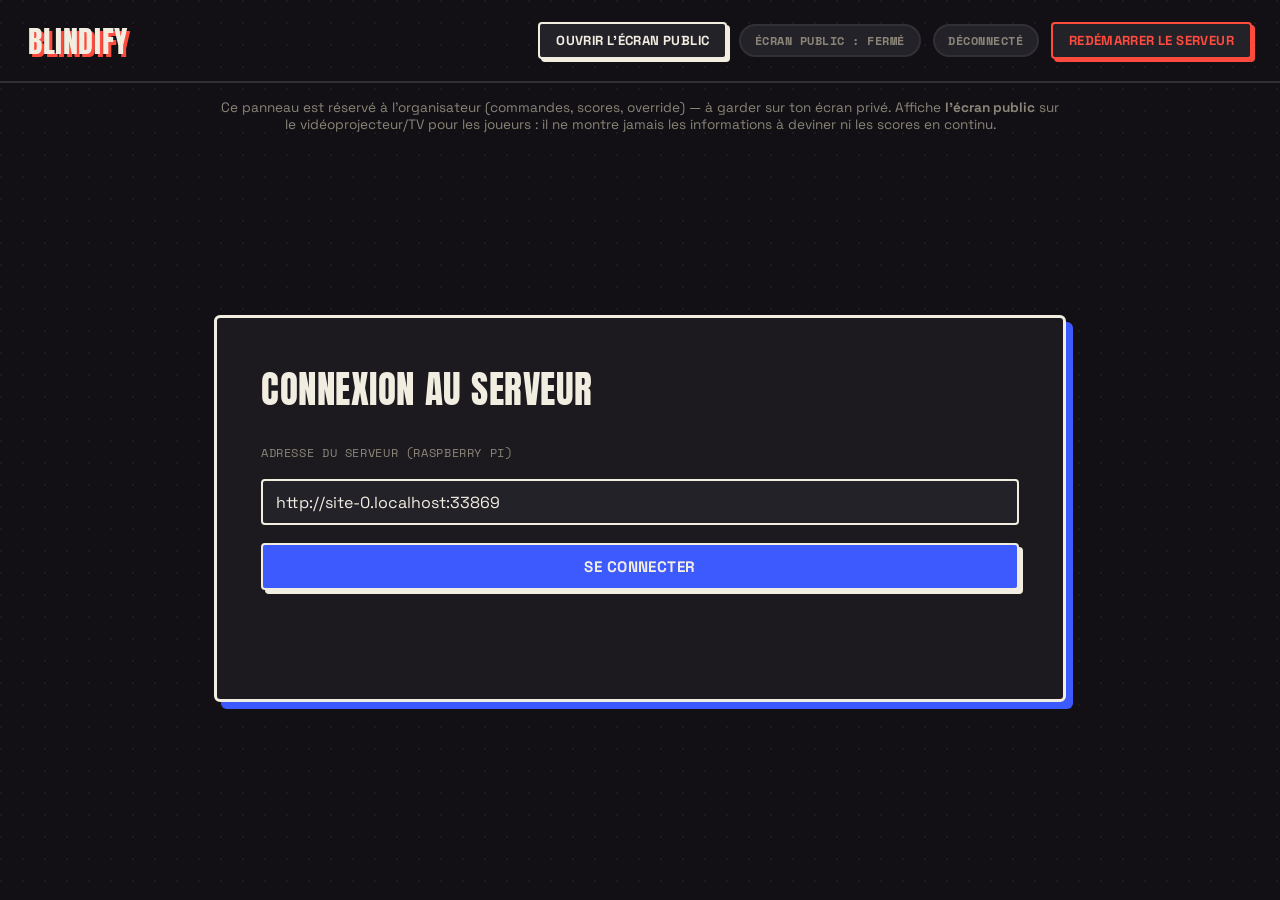
==== host/index.html @ 621a2f19 "refonte: modularise host/, remonte la config de partie vers le backend, fusionne round/bonus en answ" ====
<!doctype html>
<html lang="fr">
<head>
  <meta charset="utf-8" />
  <meta name="viewport" content="width=device-width, initial-scale=1" />
  <title>Blindify — Panneau de contrôle</title>
  <link rel="preconnect" href="https://fonts.googleapis.com" />
  <link rel="preconnect" href="https://fonts.gstatic.com" crossorigin />
  <!-- Anton (titres affiche) + Space Grotesk (texte) + Space Mono (chiffres/timer) — dégrade
       proprement sur les polices système (voir --font-* dans style.css) si le PC n'a pas
       internet au moment du chargement (partie strictement locale, voir CLAUDE.md). -->
  <link
    href="https://fonts.googleapis.com/css2?family=Anton&family=Space+Grotesk:wght@400;500;700&family=Space+Mono:wght@400;700&display=swap"
    rel="stylesheet"
  />
  <link rel="stylesheet" href="style.css" />
</head>
<body>
  <header>
    <h1>Blindify</h1>
    <div class="header-actions">
      <button id="btn-open-display" class="btn-secondary">Ouvrir l'écran public</button>
      <span id="display-indicator" class="pill pill--off">écran public : fermé</span>
      <span id="connection-indicator" class="pill pill--off">déconnecté</span>
      <!-- Retour utilisateur : pouvoir relancer le backend (POST /api/admin/restart) sans accès
           physique/SSH au Raspberry Pi. Volontairement discret (btn-danger) et confirmé par mot de
           passe — voir #restart-overlay ci-dessous. -->
      <button id="btn-open-restart" class="btn-danger">Redémarrer le serveur</button>
    </div>
  </header>
  <p class="control-note">
    Ce panneau est réservé à l'organisateur (commandes, scores, override) — à garder sur ton écran privé.
    Affiche <strong>l'écran public</strong> sur le vidéoprojecteur/TV pour les joueurs : il ne montre jamais
    les informations à deviner ni les scores en continu.
  </p>

  <main>
    <!-- Contrôles partagés (audio + pause/tableau général) — hors des écrans pour rester
         disponibles quel que soit l'écran affiché (découverte, reveal, bonus...). -->
    <div id="game-controls" class="hidden">
      <audio id="player-audio" controls></audio>
      <button id="btn-manual-play" class="hidden">Lecture bloquée par le navigateur — cliquer pour lancer</button>
      <div class="actions">
        <button id="btn-pause">Pause</button>
        <button id="btn-resume" class="hidden">Reprendre</button>
        <button id="btn-leaderboard">Tableau général</button>
      </div>
    </div>

    <!-- Écran 1 : connexion au serveur -->
    <section id="screen-connect" class="screen">
      <h2>Connexion au serveur</h2>
      <label for="server-url">Adresse du serveur (Raspberry Pi)</label>
      <input id="server-url" type="text" placeholder="http://192.168.1.42:5000" />
      <button id="btn-connect">Se connecter</button>
      <p id="connect-error" class="error"></p>
    </section>

    <!-- Écran 2 : création de partie — volontairement minimal (retour utilisateur du 2026-08-24) :
         le lobby existe (code, QR) avant toute configuration de blindtest, pour que les joueurs
         puissent rejoindre pendant que le host configure, et pour pouvoir reconfigurer sans tout
         recréer si une config se révèle ratée (voir #blindtest-config dans l'écran lobby ci-dessous
         et app.js:btn-configurer-partie). -->
    <section id="screen-setup" class="screen hidden">
      <h2>Nouvelle partie</h2>
      <label><input id="setup-mode-equipe" type="checkbox" /> Mode équipes</label>

      <div id="setup-equipes-wrapper" class="hidden">
        <label for="setup-noms-equipes">Noms des équipes (séparés par des virgules, au moins 2)</label>
        <input id="setup-noms-equipes" type="text" placeholder="Rouge, Bleu" />
      </div>

      <button id="btn-create-game">Créer la partie</button>
      <p id="setup-error" class="error"></p>
    </section>

    <!-- Écran 3 : lobby -->
    <section id="screen-lobby" class="screen hidden">
      <h2>Salle d'attente</h2>
      <div class="game-code">
        Code de la partie : <span id="lobby-code"></span>
      </div>
      <div id="lobby-qrcode" class="qr-container"></div>
      <h3>Joueurs connectés</h3>
      <ul id="lobby-players" class="player-list"></ul>

      <!-- Configuration du blindtest — séparée de la création du lobby (retour utilisateur du
           2026-08-24), rappelable autant de fois que nécessaire tant que la partie n'a pas démarré
           (voir GameHub.ConfigurerPartie). "Démarrer la partie" reste désactivé tant qu'aucune
           configuration n'a été validée avec succès (voir app.js:partieConfiguree). -->
      <div id="blindtest-config">
        <h3>Configuration du blindtest</h3>
        <label>Thèmes</label>
        <p class="field-hint">
          Chaque case cochée est un thème candidat. Chaque série jouée reçoit UN SEUL thème, tiré au
          sort parmi ceux cochés (sans répétition tant qu'il en reste) — coche-en plusieurs pour que
          les séries soient nettement différentes les unes des autres.
        </p>
        <div id="setup-tags-container" class="tag-picker">
          <label class="tag-tile tag-tile--random">
            <input id="setup-tags-aleatoire" type="checkbox" /> Thème aléatoire (tout le catalogue)
          </label>
          <!-- Cases générées dynamiquement depuis GET /api/tags (voir app.js:chargerTagsDisponibles) -->
        </div>

        <label for="setup-nombre-series">Nombre de séries</label>
        <input id="setup-nombre-series" type="number" min="1" value="3" />

        <label for="setup-nombre-rounds">Nombre de rounds par série</label>
        <input id="setup-nombre-rounds" type="number" min="1" value="10" />

        <label for="setup-duree-fenetre">Durée de la fenêtre de réponse (secondes)</label>
        <input id="setup-duree-fenetre" type="number" min="1" value="15" />

        <label><input id="setup-audio-continu" type="checkbox" checked /> Musique continue entre les rounds</label>

        <label for="setup-delai-enchainement">Délai avant le round suivant (secondes)</label>
        <input id="setup-delai-enchainement" type="number" min="1" value="10" />

        <button id="btn-configurer-partie">Valider la configuration</button>
        <p id="configurer-error" class="error"></p>
        <p id="configurer-note" class="reveal"></p>
      </div>

      <div class="actions">
        <button id="btn-start-round" disabled>Démarrer la partie</button>
      </div>
      <p id="lobby-error" class="error"></p>
    </section>

    <!-- Écran : annonce de série, affiché avant le premier round de CHAQUE série (retour
         utilisateur) — y compris la toute première, depuis le lobby. -->
    <section id="screen-serie-intro" class="screen hidden">
      <h2>Prochaine série</h2>
      <div class="serie-intro-card">
        <div id="serie-intro-lettre" class="serie-intro-lettre"></div>
        <div id="serie-intro-theme" class="serie-intro-theme"></div>
      </div>
      <p id="serie-intro-note" class="reveal"></p>
      <div class="actions">
        <button id="btn-start-serie">Démarrer la série</button>
      </div>
      <p id="serie-intro-error" class="error"></p>
    </section>

    <!-- Écran 4 : round en cours -->
    <section id="screen-round" class="screen hidden">
      <h2>Round en cours — <span id="round-mode-label"></span></h2>
      <div class="cover-frame cover-frame--mystere"><span class="cover-placeholder">❓</span></div>
      <div class="timer-bar"><div id="timer-fill" class="timer-fill"></div></div>

      <h3>Scores</h3>
      <ul id="round-scores" class="score-list"></ul>
      <p id="round-error" class="error"></p>
    </section>

    <!-- Écran 5 : résultat du round -->
    <section id="screen-round-ended" class="screen hidden">
      <h2>Résultat</h2>
      <div class="cover-frame">
        <img id="reveal-cover" class="hidden" alt="Pochette de l'album" />
        <span id="reveal-cover-placeholder" class="cover-placeholder">🎵</span>
      </div>
      <p class="reveal">
        <strong id="reveal-title"></strong> — <span id="reveal-artist"></span>
      </p>
      <table id="results-table">
        <thead>
          <tr><th>Joueur</th><th>Réponse</th><th>Correct</th><th>Points</th><th>Override</th></tr>
        </thead>
        <tbody id="results-body"></tbody>
      </table>
      <p id="auto-next-note" class="reveal"></p>
      <div class="actions">
        <button id="btn-next-round">Round suivant</button>
        <button id="btn-end-game">Terminer la partie</button>
      </div>
      <p id="round-ended-note" class="error"></p>
    </section>

    <!-- Écran 6 : question bonus — phase mise (à l'aveugle) -->
    <section id="screen-bonus-stake" class="screen hidden">
      <h2 id="bonus-stake-title">Question bonus — mise à l'aveugle</h2>
      <p>Les joueurs choisissent un palier sur leur téléphone avant de découvrir la question.</p>
      <div class="timer-bar"><div id="bonus-stake-timer-fill" class="timer-fill"></div></div>
      <ul id="bonus-paliers" class="score-list"></ul>
    </section>

    <!-- Écran 7 : question bonus — phase question -->
    <section id="screen-bonus-question" class="screen hidden">
      <h2 id="bonus-question-title">Question bonus — à deviner !</h2>
      <div class="cover-frame cover-frame--mystere"><span class="cover-placeholder">❓</span></div>
      <p id="bonus-question-mode-label"></p>
      <div id="bonus-course-banner" class="course-banner hidden">
        <span class="course-banner__icon" aria-hidden="true">🏁</span>
        <div class="course-banner__text">
          <strong class="course-banner__title">Mode course</strong>
          <span class="course-banner__desc">Le premier qui répond décide — juste, il rafle la mise ; faux, il la perd.</span>
        </div>
      </div>
      <p>Morceau ralenti, un seul essai, pas de dégressivité.</p>
      <div class="timer-bar"><div id="bonus-question-timer-fill" class="timer-fill"></div></div>
    </section>

    <!-- Écran 8 : question bonus — résultat -->
    <section id="screen-bonus-result" class="screen hidden">
      <h2 id="bonus-result-title">Résultat de la question bonus</h2>
      <p id="bonus-result-course-banner" class="course-banner hidden">🏁 Course : seul le premier qui a répondu apparaît ci-dessous — les autres récupèrent leur mise intacte.</p>
      <div class="cover-frame">
        <img id="bonus-reveal-cover" class="hidden" alt="Pochette de l'album" />
        <span id="bonus-reveal-cover-placeholder" class="cover-placeholder">🎵</span>
      </div>
      <p class="reveal">
        <strong id="bonus-reveal-title"></strong> — <span id="bonus-reveal-artist"></span>
      </p>
      <table id="bonus-results-table">
        <thead>
          <tr><th>Joueur</th><th>Mise</th><th>Réponse</th><th>Correct</th><th>Points</th></tr>
        </thead>
        <tbody id="bonus-results-body"></tbody>
      </table>
      <p id="bonus-end-note" class="reveal"></p>
      <div class="actions">
        <button id="btn-end-now">Terminer maintenant</button>
      </div>
    </section>

    <!-- Écran 9 : fin de partie -->
    <section id="screen-ended" class="screen hidden">
      <h2>Partie terminée</h2>
      <ol id="final-scores" class="score-list score-list--final"></ol>
      <h3>Qui menait quand</h3>
      <div id="score-chart" class="score-chart"></div>
      <div class="actions">
        <button id="btn-rejouer">Rejouer avec le même groupe</button>
      </div>
      <p id="ended-error" class="error"></p>
    </section>

    <!-- Tableau général (superposé, indépendant du round en cours) -->
    <section id="leaderboard-overlay" class="overlay hidden">
      <div class="overlay-content">
        <h2>Tableau général</h2>
        <ol id="leaderboard-scores" class="score-list score-list--final"></ol>
        <button id="btn-close-leaderboard">Fermer</button>
      </div>
    </section>

    <!-- Redémarrage du serveur (retour utilisateur) — arrête le process backend (Admin:RestartPassword
         requis côté serveur, sinon 503) ; c'est `restart: unless-stopped` (docker-compose.yml) qui
         relance le conteneur, pas cette page. Toute partie en cours est perdue (état 100% en mémoire,
         voir CLAUDE.md), d'où l'avertissement explicite avant la case mot de passe. -->
    <section id="restart-overlay" class="overlay hidden">
      <div class="overlay-content">
        <h2>Redémarrer le serveur ?</h2>
        <p class="error">
          ⚠️ La partie en cours sera perdue (scores, morceau en cours) — à utiliser seulement en cas de
          blocage/crash du serveur, jamais en cours de jeu normal.
        </p>
        <label for="restart-password">Mot de passe administrateur</label>
        <input id="restart-password" type="password" autocomplete="off" />
        <p id="restart-error" class="error"></p>
        <p id="restart-note" class="reveal"></p>
        <div class="actions">
          <button id="btn-confirm-restart" class="btn-danger">Redémarrer maintenant</button>
          <button id="btn-cancel-restart" class="btn-secondary">Annuler</button>
        </div>
      </div>
    </section>
  </main>

  <script src="vendor/signalr.min.js"></script>
  <script src="vendor/qrcode.js"></script>
  <script type="module" src="main.js"></script>
</body>
</html>
---- host/style.css ----
/* ==========================================================================
   Blindify — identité visuelle "affiche de concert / pochette vinyle"
   Fond sombre mat + encres sérigraphie franches (pas de dégradés doux/glass),
   bordures épaisses, ombres dures décalées, typo condensée façon affiche.
   Palette partagée avec app/lib/theme.dart — même identité des deux côtés.
   ========================================================================== */

:root {
  --bg: #121014;
  --surface: #1c1a1f;
  --surface-alt: #242229;
  --ink: #f2ede1;
  --ink-dim: #8a8578;
  --border-soft: #322f36;

  --coral: #ff4b3e;
  --cobalt: #3d5aff;
  --mustard: #ffc93c;
  --good: #2ed573;
  --bad: #ff4b3e;
  --warn: #ffc93c;
  --accent: var(--cobalt);
  --accent-2: var(--mustard);

  --radius: 6px;
  --radius-lg: 10px;

  --font-display: "Anton", Impact, "Arial Narrow Bold", "Haettenschweiler", sans-serif;
  --font-body: "Space Grotesk", "Segoe UI", system-ui, sans-serif;
  --font-mono: "Space Mono", "Courier New", monospace;
}

* { box-sizing: border-box; }

body {
  margin: 0;
  min-height: 100vh;
  display: flex;
  flex-direction: column;
  /* Grain/halftone très discret plutôt qu'un dégradé lumineux — texture "papier imprimé". */
  background:
    radial-gradient(circle at 1px 1px, rgba(242, 237, 225, 0.05) 1px, transparent 0) 0 0 / 22px 22px,
    var(--bg);
  color: var(--ink);
  font-family: var(--font-body);
}

header {
  display: flex;
  align-items: center;
  justify-content: space-between;
  padding: 1.1rem 1.75rem;
  border-bottom: 2px solid var(--border-soft);
  flex-wrap: wrap;
  gap: 0.75rem;
}

.header-actions {
  display: flex;
  align-items: center;
  gap: 0.75rem;
  flex-wrap: wrap;
}

button.btn-secondary {
  background: var(--surface-alt);
  color: var(--ink);
  padding: 0.5rem 1rem;
  font-size: 0.82rem;
  box-shadow: 3px 3px 0 var(--ink);
}

/* Action destructrice (redémarrage serveur) — discrète dans le header, franche dans l'overlay de
   confirmation, jamais confondue avec une action de jeu normale (cobalt). */
button.btn-danger {
  background: var(--surface-alt);
  color: var(--coral);
  border-color: var(--coral);
  padding: 0.5rem 1rem;
  font-size: 0.82rem;
  box-shadow: 3px 3px 0 var(--coral);
}

.control-note {
  max-width: 900px;
  margin: 1rem auto 0;
  padding: 0 1.5rem;
  font-size: 0.85rem;
  color: var(--ink-dim);
  text-align: center;
}

header h1 {
  margin: 0;
  font-family: var(--font-display);
  font-size: 1.9rem;
  font-weight: 400;
  text-transform: uppercase;
  letter-spacing: 0.02em;
  color: var(--ink);
  text-shadow: 3px 3px 0 var(--coral);
}

.pill {
  padding: 0.3rem 0.85rem;
  border-radius: 999px;
  font-family: var(--font-mono);
  font-size: 0.78rem;
  font-weight: 700;
  text-transform: uppercase;
  letter-spacing: 0.04em;
  border: 2px solid var(--border-soft);
}
.pill--off { background: var(--surface-alt); color: var(--ink-dim); }
.pill--on { background: var(--good); color: #0b1f14; border-color: var(--ink); }

main {
  flex: 1;
  display: flex;
  flex-direction: column;
  align-items: center;
  justify-content: center;
  max-width: 900px;
  width: 100%;
  margin: 0 auto;
  padding: 2rem 1.5rem 3rem;
}

.screen {
  display: flex;
  flex-direction: column;
  gap: 1.1rem;
  opacity: 1;
  transition: opacity 0.35s ease;
  width: 100%;
  background: var(--surface);
  border: 3px solid var(--ink);
  border-radius: var(--radius);
  padding: clamp(1.5rem, 4vw, 2.75rem);
  box-shadow: 7px 7px 0 var(--cobalt);
}
.hidden { display: none !important; }
.screen--leaving, .screen--entering { opacity: 0; }

/* Mode course (question bonus) — tout l'écran bascule en accent moutarde plutôt que de compter
   uniquement sur la bannière ci-dessous pour signaler la variante de règle (retour utilisateur :
   passait inaperçu). Même idée que app/lib/widgets/game_card.dart:accentColor côté Flutter. */
.screen--course {
  border-color: var(--mustard);
  box-shadow: 7px 7px 0 var(--mustard);
}

/* Configuration du blindtest, imbriquée dans l'écran lobby (retour utilisateur du 2026-08-24 :
   créer le lobby avant de configurer) — reprend le rythme vertical de .screen puisque ce n'est
   plus un enfant direct du flex du même nom. */
#blindtest-config {
  display: flex;
  flex-direction: column;
  gap: 1.1rem;
  padding-top: 1.1rem;
  border-top: 2px dashed var(--border-soft);
}

.screen h2 {
  margin: 0;
  font-family: var(--font-display);
  font-weight: 400;
  text-transform: uppercase;
  letter-spacing: 0.015em;
  font-size: clamp(1.5rem, 1.6vw + 1.2rem, 2.3rem);
}
.screen h3 {
  margin: 0.25rem 0 0;
  font-family: var(--font-mono);
  font-size: 0.9rem;
  color: var(--ink-dim);
  text-transform: uppercase;
  letter-spacing: 0.08em;
}

label {
  font-family: var(--font-mono);
  font-size: 0.78rem;
  color: var(--ink-dim);
  margin-top: 0.5rem;
  text-transform: uppercase;
  letter-spacing: 0.05em;
}

input[type="text"], input[type="number"], select {
  background: var(--surface-alt);
  border: 2px solid var(--ink);
  color: var(--ink);
  font-family: var(--font-body);
  padding: 0.65rem 0.8rem;
  border-radius: 4px;
  font-size: 1rem;
}
input:focus, select:focus { outline: none; box-shadow: 3px 3px 0 var(--cobalt); }

button {
  background: var(--cobalt);
  color: var(--ink);
  border: 2px solid var(--ink);
  padding: 0.75rem 1.3rem;
  border-radius: 4px;
  font-family: var(--font-body);
  font-size: 0.95rem;
  font-weight: 700;
  text-transform: uppercase;
  letter-spacing: 0.03em;
  cursor: pointer;
  box-shadow: 4px 4px 0 var(--ink);
  transition: transform 0.08s ease, box-shadow 0.08s ease, filter 0.15s ease;
}
button:hover { filter: brightness(1.08); }
button:active { transform: translate(4px, 4px); box-shadow: 0 0 0 var(--ink); }
button:disabled { opacity: 0.45; cursor: not-allowed; transform: none; filter: none; }
button#btn-resume { background: var(--good); color: #0b1f14; }
button#btn-pause { background: var(--surface-alt); color: var(--ink); }
button#btn-leaderboard { background: var(--mustard); color: #241d05; }
button#btn-end-game { background: var(--surface-alt); color: var(--ink); }

.error { color: var(--coral); min-height: 1.2rem; font-size: 0.9rem; font-family: var(--font-mono); }

.game-code {
  font-family: var(--font-mono);
  background: var(--surface-alt);
  border: 3px solid var(--ink);
  border-radius: var(--radius-lg);
  padding: 1.25rem;
  text-align: center;
  transform: rotate(-1.1deg);
  box-shadow: 6px 6px 0 var(--mustard);
}
.game-code span {
  display: block;
  font-family: var(--font-display);
  font-weight: 400;
  font-size: clamp(2.5rem, 6vw, 4rem);
  letter-spacing: 0.16em;
  color: var(--ink);
  text-shadow: 3px 3px 0 var(--coral);
}

/* ----- QR code de connexion (lobby), aussi affiché ici en plus de l'écran public — retour
   utilisateur : devoir ouvrir l'écran public seulement pour montrer le QR était pénible. Même
   rendu que display.css:.qr-container (quiet-zone blanche généreuse, scannable sur fond sombre). */

.qr-container {
  width: min(240px, 55vw);
  aspect-ratio: 1;
  margin: 0 auto;
  padding: 0.85rem;
  background: #ffffff;
  border: 3px solid var(--ink);
  border-radius: var(--radius-lg);
  box-shadow: 6px 6px 0 var(--cobalt);
}
.qr-container:empty { display: none; }
.qr-container svg {
  display: block;
  width: 100%;
  height: 100%;
}

/* ----- Bannière "course" (question bonus, retour utilisateur) — traitée comme une affichette
   (icône + titre + règle), rotation légère et ombre dure façon .serie-intro-card, plutôt qu'un
   simple paragraphe encadré qui passait inaperçu. ----- */

.course-banner {
  display: flex;
  align-items: center;
  justify-content: center;
  gap: 0.9rem;
  background: var(--surface-alt);
  border: 3px solid var(--mustard);
  border-radius: var(--radius);
  padding: 0.85rem 1.2rem;
  text-align: left;
  transform: rotate(-1deg);
  box-shadow: 5px 5px 0 var(--mustard);
}
.course-banner__icon {
  font-size: 1.9rem;
  line-height: 1;
  flex-shrink: 0;
}
.course-banner__text {
  display: flex;
  flex-direction: column;
  gap: 0.15rem;
}
.course-banner__title {
  font-family: var(--font-display);
  font-weight: 400;
  text-transform: uppercase;
  letter-spacing: 0.05em;
  font-size: 1.05rem;
  color: var(--mustard);
}
.course-banner__desc {
  font-family: var(--font-body);
  font-size: 0.85rem;
  color: var(--ink);
}

/* ----- Annonce de série (avant le premier round de chaque série) ----- */

.serie-intro-card {
  background: var(--surface-alt);
  border: 3px solid var(--ink);
  border-radius: var(--radius-lg);
  padding: 2rem 1.25rem;
  text-align: center;
  transform: rotate(-1deg);
  box-shadow: 6px 6px 0 var(--cobalt);
}
.serie-intro-lettre {
  font-family: var(--font-display);
  font-weight: 400;
  font-size: clamp(3rem, 8vw, 5rem);
  letter-spacing: 0.05em;
  color: var(--ink);
  text-shadow: 4px 4px 0 var(--coral);
}
.serie-intro-theme {
  margin-top: 0.5rem;
  font-family: var(--font-mono);
  font-size: 1.2rem;
  color: var(--ink-dim);
  text-transform: uppercase;
  letter-spacing: 0.08em;
}

/* ----- Avatars / listes de joueurs et scores ----- */

.avatar {
  width: 2.1rem;
  height: 2.1rem;
  border-radius: 50%;
  border: 2px solid var(--ink);
  display: inline-flex;
  align-items: center;
  justify-content: center;
  font-family: var(--font-display);
  font-size: 0.9rem;
  color: #14121a;
  flex-shrink: 0;
}

.player-row { display: flex; align-items: center; gap: 0.7rem; min-width: 0; }
.player-row span { overflow: hidden; text-overflow: ellipsis; white-space: nowrap; }

.player-list, .score-list {
  list-style: none;
  margin: 0;
  padding: 0;
  display: flex;
  flex-direction: column;
  gap: 0.5rem;
}
.player-list li, .score-list li {
  background: var(--surface-alt);
  border: 2px solid var(--ink);
  border-radius: 4px;
  padding: 0.6rem 0.9rem;
  display: flex;
  align-items: center;
  justify-content: space-between;
  gap: 0.75rem;
}
.player-list li.disconnected { opacity: 0.45; }

.score-list li > span:last-child { font-family: var(--font-mono); font-weight: 700; font-variant-numeric: tabular-nums; }

.score-list--final li { font-size: 1.05rem; padding: 0.75rem 1rem; }
.score-list--final li:nth-child(1) {
  border-color: var(--mustard);
  box-shadow: 5px 5px 0 var(--mustard);
  transform: rotate(-1deg);
  font-size: 1.3rem;
  padding: 1rem 1.1rem;
}
.score-list--final li:nth-child(2) { border-color: var(--ink-dim); box-shadow: 5px 5px 0 var(--ink-dim); transform: rotate(0.8deg); }
.score-list--final li:nth-child(3) { border-color: var(--coral); box-shadow: 5px 5px 0 var(--coral); transform: rotate(-0.6deg); }

/* ----- Minuteur : rendu en mètre segmenté (façon VU-mètre/compteur cassette), pas une
   barre lisse — le JS ne fait qu'animer la largeur, le motif segmenté vient du CSS. ----- */

.timer-bar {
  height: 15px;
  background: var(--surface-alt);
  border: 2px solid var(--ink);
  border-radius: 3px;
  overflow: hidden;
}
.timer-fill {
  height: 100%;
  width: 100%;
  background-image: repeating-linear-gradient(90deg, var(--cobalt) 0 10px, var(--bg) 10px 13px);
  transition: width 0.2s linear, background-image 0.3s ease;
}
.timer-fill--warn { background-image: repeating-linear-gradient(90deg, var(--mustard) 0 10px, var(--bg) 10px 13px); }
.timer-fill--danger { background-image: repeating-linear-gradient(90deg, var(--coral) 0 10px, var(--bg) 10px 13px); }

audio { width: 100%; border-radius: 4px; border: 2px solid var(--ink); }

#game-controls {
  margin-bottom: 1.5rem;
  padding-bottom: 1.25rem;
  border-bottom: 2px solid var(--border-soft);
  width: 100%;
  max-width: 900px;
}
#game-controls.hidden { display: none !important; }

.reveal { font-family: var(--font-body); font-size: 1.1rem; text-align: center; color: var(--ink-dim); }
.reveal strong {
  display: block;
  margin-top: 0.2rem;
  font-family: var(--font-display);
  font-weight: 400;
  font-size: clamp(1.7rem, 3vw + 0.8rem, 2.8rem);
  color: var(--ink);
  text-shadow: 3px 3px 0 var(--cobalt);
}

/* ----- Pochette : mystère = vinyle qui tourne (pur CSS), révélée au reveal ----- */

.cover-frame {
  width: min(220px, 55vw);
  aspect-ratio: 1;
  margin: 0 auto;
  border-radius: 8px;
  overflow: hidden;
  background: var(--surface-alt);
  display: flex;
  align-items: center;
  justify-content: center;
  border: 3px solid var(--ink);
  box-shadow: 6px 6px 0 var(--mustard);
}
.cover-frame img { width: 100%; height: 100%; object-fit: cover; display: block; }
.cover-placeholder { font-size: 3.2rem; opacity: 0.35; }

/* Disque vinyle tournant : deux dégradés radiaux (label + sillons), aucune image externe.
   Remplace l'ancien "❓" qui pulsait — plus juste thématiquement (le disque tourne, le label
   est invisible pendant la découverte) et ne révèle jamais rien sur le morceau. */
.cover-frame--mystere .cover-placeholder {
  display: block;
  width: 76%;
  height: 76%;
  font-size: 0;
  border-radius: 50%;
  border: 3px solid var(--ink);
  background:
    radial-gradient(circle at center, var(--mustard) 0 9%, var(--ink) 9% 10.5%, transparent 10.5%),
    repeating-radial-gradient(circle at center, #050505 0 3px, #1c1a1f 3px 7px);
  opacity: 1;
  animation: spin-vinyle 3.2s linear infinite;
}

@keyframes spin-vinyle {
  to { transform: rotate(360deg); }
}

table { width: 100%; border-collapse: collapse; font-family: var(--font-body); }
th, td { text-align: left; padding: 0.55rem 0.6rem; border-bottom: 2px solid var(--border-soft); }
th { color: var(--ink-dim); font-family: var(--font-mono); font-size: 0.75rem; text-transform: uppercase; letter-spacing: 0.05em; }
td.correct { color: var(--good); font-weight: 700; }
td.incorrect { color: var(--coral); font-weight: 700; }

.btn-override {
  padding: 0.25rem 0.5rem;
  font-size: 0.85rem;
  margin-right: 0.3rem;
  box-shadow: 2px 2px 0 var(--ink);
}
.btn-override--oui { background: var(--good); color: #0b1f14; }
.btn-override--non { background: var(--coral); color: #240604; }

.actions { display: flex; gap: 0.75rem; flex-wrap: wrap; margin-top: 0.5rem; }

/* ----- Sélecteur de thèmes (cases à cocher) — écran de création de partie ----- */

.field-hint {
  margin: -0.4rem 0 0.6rem;
  font-size: 0.82rem;
  color: var(--ink-dim);
  line-height: 1.4;
}

.tag-picker {
  display: flex;
  flex-wrap: wrap;
  gap: 0.5rem;
}
.tag-tile {
  display: flex;
  align-items: center;
  gap: 0.5rem;
  background: var(--surface-alt);
  border: 2px solid var(--ink);
  border-radius: 4px;
  padding: 0.5rem 0.8rem;
  font-family: var(--font-body);
  font-size: 0.9rem;
  text-transform: none;
  letter-spacing: normal;
  color: var(--ink);
  cursor: pointer;
}
.tag-tile input { accent-color: var(--cobalt); width: 1rem; height: 1rem; }
.tag-tile--random {
  border-color: var(--mustard);
  box-shadow: 3px 3px 0 var(--mustard);
  font-weight: 700;
}
.tag-tile:has(input:disabled) { opacity: 0.4; cursor: not-allowed; }

/* ----- Graphique "qui menait quand" (fin de partie) ----- */

.score-chart {
  width: 100%;
  background: var(--surface-alt);
  border: 2px solid var(--ink);
  border-radius: var(--radius);
  padding: 0.75rem;
}
.score-chart-svg { width: 100%; height: auto; display: block; }
.score-chart-axis-label {
  font-family: var(--font-mono);
  font-size: 11px;
  fill: var(--ink-dim);
}
.score-chart-zero { stroke: var(--border-soft); stroke-width: 1.5; stroke-dasharray: 4 4; }
.score-chart-line { fill: none; stroke-width: 3; }
.score-chart-dot { stroke: var(--ink); stroke-width: 1.5; }

.score-chart-legend {
  display: flex;
  flex-wrap: wrap;
  gap: 0.75rem;
  margin-top: 0.5rem;
  padding-top: 0.5rem;
  border-top: 2px solid var(--border-soft);
}
.score-chart-legend-item {
  display: flex;
  align-items: center;
  gap: 0.4rem;
  font-family: var(--font-body);
  font-size: 0.85rem;
}
.score-chart-legend-swatch {
  width: 0.85rem;
  height: 0.85rem;
  border-radius: 50%;
  border: 2px solid var(--ink);
  display: inline-block;
}

.overlay {
  position: fixed;
  inset: 0;
  background: rgba(6, 5, 8, 0.88);
  display: flex;
  align-items: center;
  justify-content: center;
  padding: 1.5rem;
}
.overlay-content {
  background: var(--surface);
  border: 3px solid var(--ink);
  border-radius: var(--radius-lg);
  padding: 2rem;
  min-width: 320px;
  max-width: 90vw;
  max-height: 85vh;
  overflow-y: auto;
  box-shadow: 8px 8px 0 var(--cobalt);
}
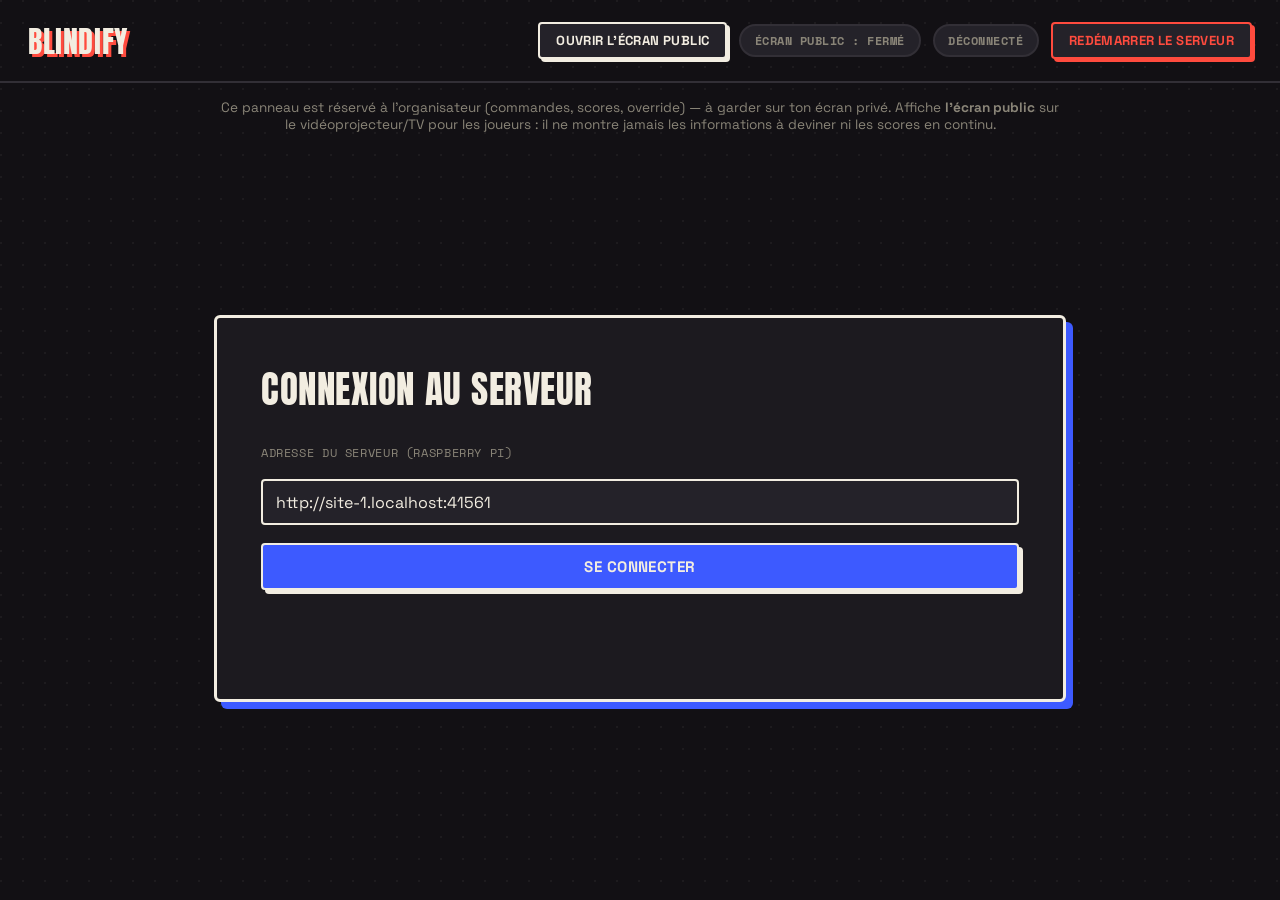
==== commit beb17679: "feat(backend,app,host): implemente la specification V2 (titres, annee, signalement, stats v2) - Reco" ====
--- a/host/index.html
+++ b/host/index.html
@@ -47,6 +47,13 @@
       </div>
     </div>
 
+    <!-- Signalement en direct (V2, section 12.4) — hors des écrans (comme #game-controls) pour
+         rester disponible quel que soit l'écran affiché, dès qu'un morceau a été révélé. -->
+    <details id="flags-panel" class="flags-panel hidden">
+      <summary>Signaler un morceau (<span id="flags-count">0</span> joué(s) dans cette partie)</summary>
+      <ul id="flags-list" class="flags-list"></ul>
+    </details>
+
     <!-- Écran 1 : connexion au serveur -->
     <section id="screen-connect" class="screen">
       <h2>Connexion au serveur</h2>
@@ -231,6 +238,17 @@
       <ol id="final-scores" class="score-list score-list--final"></ol>
       <h3>Qui menait quand</h3>
       <div id="score-chart" class="score-chart"></div>
+
+      <div id="titre-panel" class="titre-panel hidden">
+        <p id="titre-compteur" class="titre-panel__compteur"></p>
+        <h3 id="titre-libelle"></h3>
+        <p id="titre-description"></p>
+        <p id="titre-joueurs" class="titre-panel__joueurs"></p>
+        <div class="actions">
+          <button id="btn-titre-suivant">Titre suivant</button>
+        </div>
+      </div>
+
       <div class="actions">
         <button id="btn-rejouer">Rejouer avec le même groupe</button>
       </div>
--- a/host/style.css
+++ b/host/style.css
@@ -414,6 +414,54 @@
   max-width: 900px;
 }
 #game-controls.hidden { display: none !important; }
+
+/* ----- Signalement en direct (V2, section 12.4) ----- */
+
+.flags-panel {
+  margin-bottom: 1.5rem;
+  padding-bottom: 1.25rem;
+  border-bottom: 2px solid var(--border-soft);
+  width: 100%;
+  max-width: 900px;
+}
+.flags-panel.hidden { display: none !important; }
+.flags-panel summary {
+  cursor: pointer;
+  font-family: var(--font-mono);
+  font-size: 0.85rem;
+  color: var(--ink-dim);
+  padding: 0.4rem 0;
+}
+.flags-panel[open] summary { color: var(--ink); }
+
+.flags-list {
+  list-style: none;
+  margin: 0.5rem 0 0;
+  padding: 0;
+  max-height: 280px;
+  overflow-y: auto;
+}
+.flags-list-item {
+  padding: 0.6rem 0;
+  border-top: 1px solid var(--border-soft);
+}
+.flags-list-item:first-child { border-top: none; }
+.flags-list-item__info { font-size: 0.9rem; margin-bottom: 0.4rem; }
+.flags-list-item__form {
+  display: flex;
+  flex-wrap: wrap;
+  gap: 0.5rem;
+  align-items: center;
+}
+.flags-list-item__form select,
+.flags-list-item__form input[type="text"] {
+  font-family: var(--font-body);
+  font-size: 0.82rem;
+}
+.flags-list-item__form select { flex: 1 1 220px; }
+.flags-list-item__form input[type="text"] { flex: 1 1 160px; }
+.flags-status { font-size: 0.8rem; color: var(--good); }
+.flags-status--error { color: var(--coral); }
 
 .reveal { font-family: var(--font-body); font-size: 1.1rem; text-align: center; color: var(--ink-dim); }
 .reveal strong {
@@ -561,6 +609,25 @@
   display: inline-block;
 }
 
+/* ----- Titres de fin de partie (V2, section 12.6) ----- */
+
+.titre-panel {
+  margin-top: 1rem;
+  padding: 1rem 1.25rem;
+  background: var(--surface-alt);
+  border: 3px solid var(--accent-2);
+  border-radius: var(--radius);
+}
+.titre-panel__compteur {
+  margin: 0 0 0.35rem;
+  font-family: var(--font-mono);
+  font-size: 0.8rem;
+  color: var(--ink-dim);
+  text-transform: uppercase;
+  letter-spacing: 0.06em;
+}
+.titre-panel__joueurs { font-weight: 700; }
+
 .overlay {
   position: fixed;
   inset: 0;
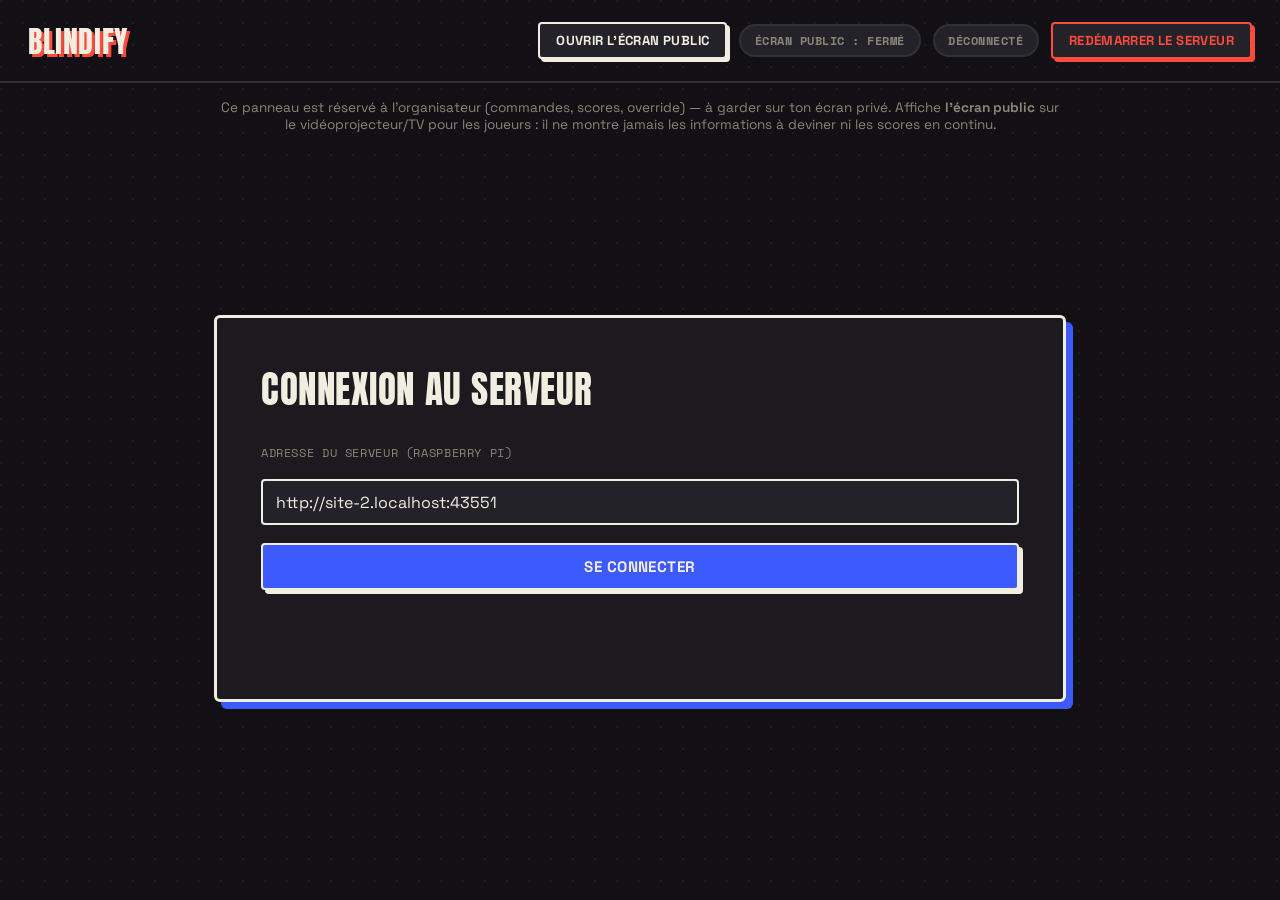
==== commit 20a1cd58: "feat(backend,app,host): fiabilise l'envoi des reponses, penalite d'absence a -5, bouton Nouveau salo" ====
--- a/host/index.html
+++ b/host/index.html
@@ -251,6 +251,7 @@
 
       <div class="actions">
         <button id="btn-rejouer">Rejouer avec le même groupe</button>
+        <button id="btn-nouveau-salon" class="btn-secondary">Nouveau salon (nouveau code)</button>
       </div>
       <p id="ended-error" class="error"></p>
     </section>
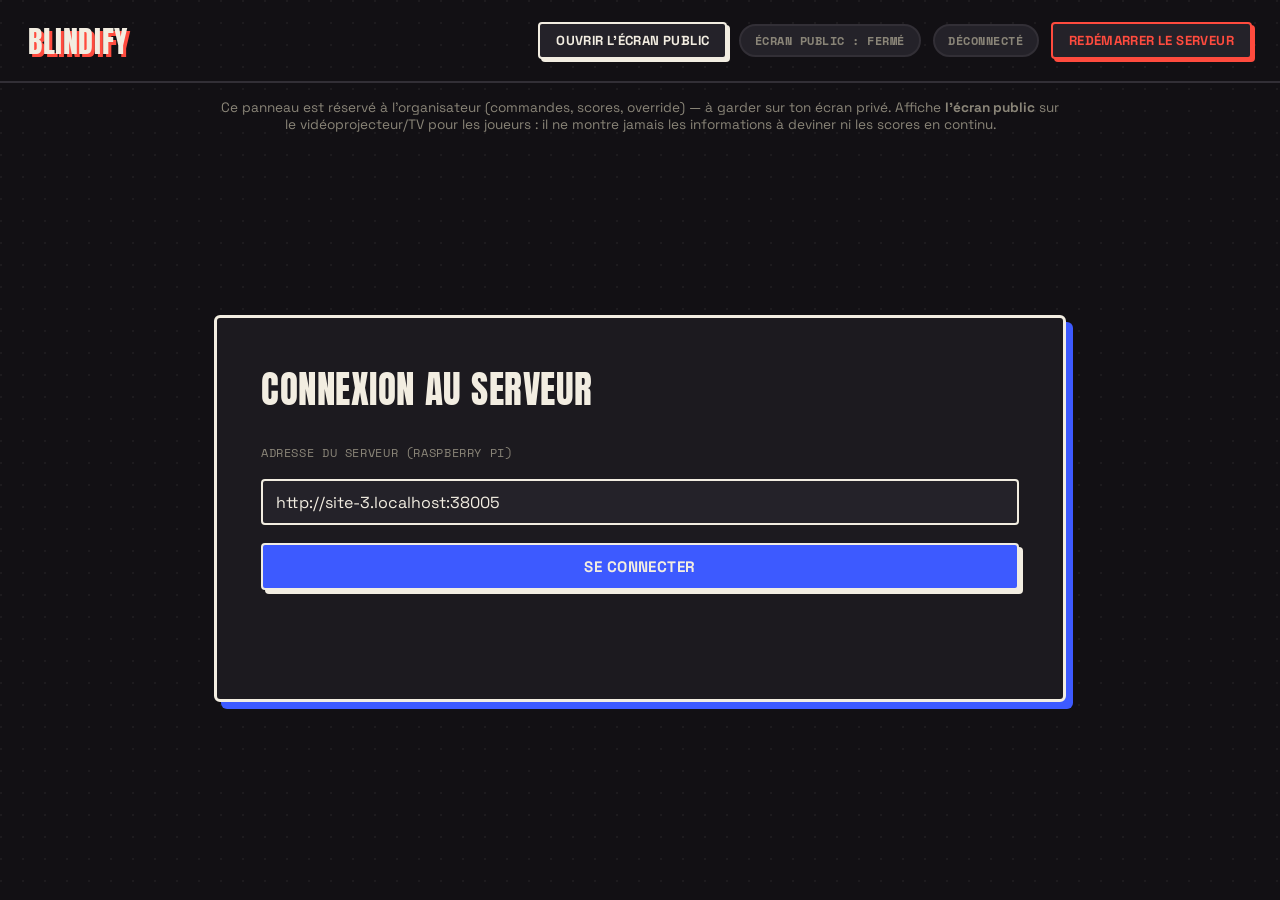
==== commit 162e0a83: "feat(app,host): refonte UI lot 1 (QCM colores, reponse verrouillee, vibrations, TV, suivi host) - ap" ====
--- a/host/index.html
+++ b/host/index.html
@@ -41,9 +41,10 @@
       <audio id="player-audio" controls></audio>
       <button id="btn-manual-play" class="hidden">Lecture bloquée par le navigateur — cliquer pour lancer</button>
       <div class="actions">
-        <button id="btn-pause">Pause</button>
-        <button id="btn-resume" class="hidden">Reprendre</button>
-        <button id="btn-leaderboard">Tableau général</button>
+        <button id="btn-pause" data-kbd="P">Pause</button>
+        <button id="btn-resume" class="hidden" data-kbd="P">Reprendre</button>
+        <button id="btn-leaderboard" data-kbd="L">Tableau général</button>
+        <button id="btn-reecouter" class="btn-secondary" data-kbd="R">Réécouter depuis le début</button>
       </div>
     </div>
 
@@ -130,7 +131,7 @@
       </div>
 
       <div class="actions">
-        <button id="btn-start-round" disabled>Démarrer la partie</button>
+        <button id="btn-start-round" disabled data-kbd="Espace">Démarrer la partie</button>
       </div>
       <p id="lobby-error" class="error"></p>
     </section>
@@ -145,7 +146,7 @@
       </div>
       <p id="serie-intro-note" class="reveal"></p>
       <div class="actions">
-        <button id="btn-start-serie">Démarrer la série</button>
+        <button id="btn-start-serie" data-kbd="Espace">Démarrer la série</button>
       </div>
       <p id="serie-intro-error" class="error"></p>
     </section>
@@ -156,8 +157,9 @@
       <div class="cover-frame cover-frame--mystere"><span class="cover-placeholder">❓</span></div>
       <div class="timer-bar"><div id="timer-fill" class="timer-fill"></div></div>
 
-      <h3>Scores</h3>
-      <ul id="round-scores" class="score-list"></ul>
+      <!-- Refonte UI (lot 1) : qui a répondu et en combien de temps, jamais juste/faux ni les
+           scores — le host joue souvent. Le classement reste accessible via « Tableau général » (L). -->
+      <div id="round-answers" class="answers-live"></div>
       <p id="round-error" class="error"></p>
     </section>
 
@@ -179,7 +181,7 @@
       </table>
       <p id="auto-next-note" class="reveal"></p>
       <div class="actions">
-        <button id="btn-next-round">Round suivant</button>
+        <button id="btn-next-round" data-kbd="Espace">Round suivant</button>
         <button id="btn-end-game">Terminer la partie</button>
       </div>
       <p id="round-ended-note" class="error"></p>
@@ -207,6 +209,7 @@
       </div>
       <p>Morceau ralenti, un seul essai, pas de dégressivité.</p>
       <div class="timer-bar"><div id="bonus-question-timer-fill" class="timer-fill"></div></div>
+      <div id="bonus-question-answers" class="answers-live"></div>
     </section>
 
     <!-- Écran 8 : question bonus — résultat -->
@@ -228,7 +231,7 @@
       </table>
       <p id="bonus-end-note" class="reveal"></p>
       <div class="actions">
-        <button id="btn-end-now">Terminer maintenant</button>
+        <button id="btn-end-now" data-kbd="Espace">Terminer maintenant</button>
       </div>
     </section>
 
--- a/host/style.css
+++ b/host/style.css
@@ -648,3 +648,70 @@
   overflow-y: auto;
   box-shadow: 8px 8px 0 var(--cobalt);
 }
+
+/* ==========================================================================
+   Refonte UI (lot 1) — panneau host
+   ========================================================================== */
+
+/* Rappel du raccourci clavier à côté du libellé (data-kbd, voir main.js) — en pseudo-élément pour
+   survivre aux changements de libellé faits par render.js (ex. btn-end-now). */
+button[data-kbd]::after {
+  content: attr(data-kbd);
+  display: inline-block;
+  margin-left: 0.6rem;
+  padding: 0 0.4rem;
+  font-family: var(--font-mono);
+  font-size: 0.7rem;
+  font-weight: 700;
+  letter-spacing: 0;
+  text-transform: none;
+  vertical-align: 0.1em;
+  border: 1.5px solid currentColor;
+  border-bottom-width: 3px;
+  border-radius: 4px;
+  opacity: 0.75;
+}
+
+/* Réponses en direct : qui a répondu et en combien de temps, jamais juste/faux. */
+.answers-live { display: flex; flex-direction: column; gap: 0.75rem; }
+.answers-live__compteur {
+  margin: 0;
+  font-family: var(--font-mono);
+  font-size: 0.85rem;
+  text-transform: uppercase;
+  letter-spacing: 0.08em;
+  color: var(--ink-dim);
+}
+.answers-live__compteur strong {
+  font-family: var(--font-display);
+  font-weight: 400;
+  font-size: 2.4rem;
+  letter-spacing: 0;
+  color: var(--ink);
+  font-variant-numeric: tabular-nums;
+}
+.answers-live__compteur span { font-family: var(--font-display); font-size: 1.5rem; letter-spacing: 0; }
+.answers-live__grille {
+  list-style: none;
+  margin: 0;
+  padding: 0;
+  display: grid;
+  grid-template-columns: repeat(auto-fill, minmax(170px, 1fr));
+  gap: 0.5rem;
+}
+.answer-card {
+  display: flex;
+  align-items: center;
+  gap: 0.6rem;
+  min-width: 0;
+  padding: 0.5rem 0.7rem;
+  border: 2px solid var(--border-soft);
+  border-radius: var(--radius);
+  background: var(--surface-alt);
+}
+.answer-card > div { min-width: 0; }
+.answer-card__nom { font-weight: 700; overflow: hidden; text-overflow: ellipsis; white-space: nowrap; }
+.answer-card__statut { font-family: var(--font-mono); font-size: 0.78rem; color: var(--ink-dim); }
+.answer-card--done { border-color: var(--good); }
+.answer-card--done .answer-card__statut { color: var(--good); }
+.answer-card--off { opacity: 0.45; border-style: dashed; }
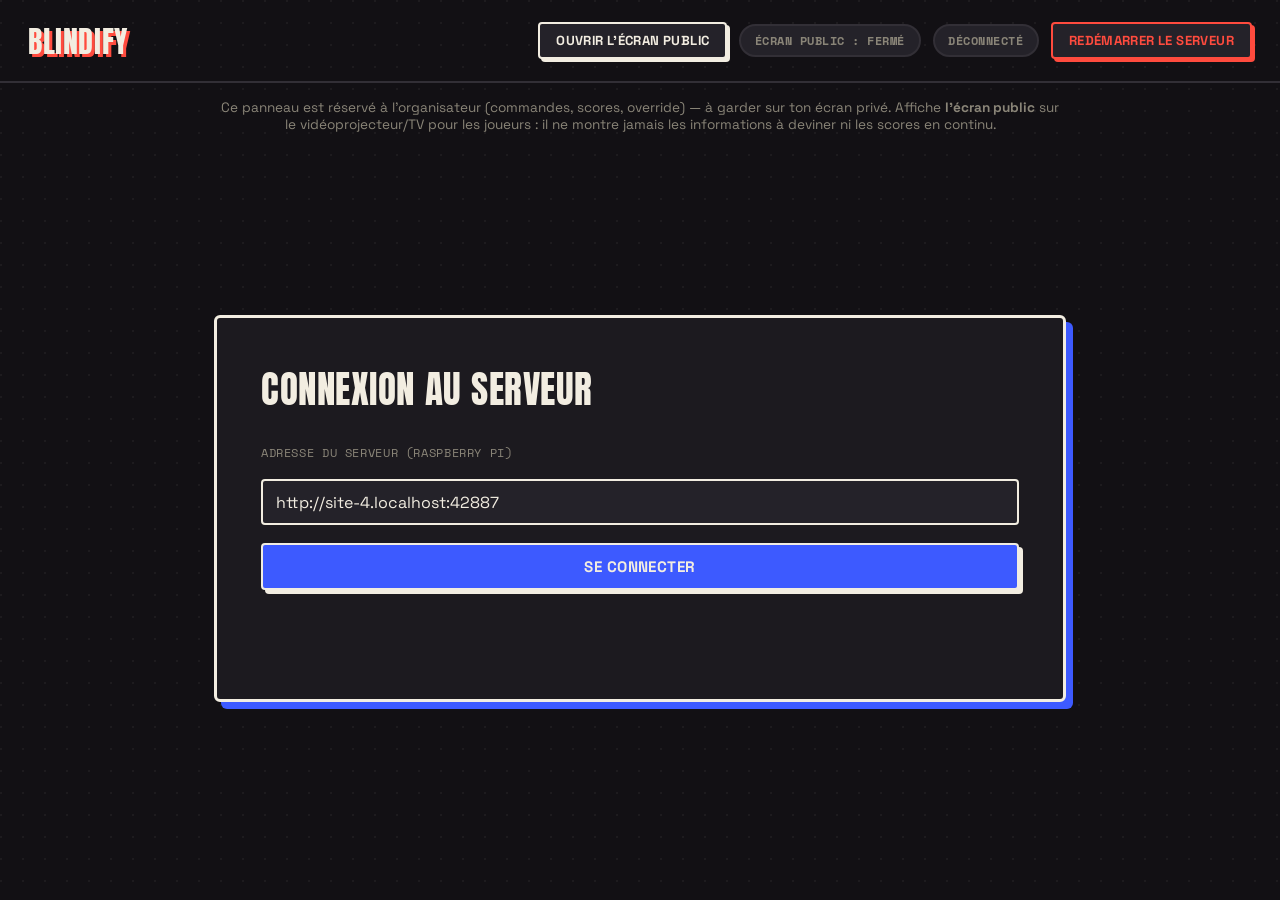
==== commit 6ad47448: "feat(backend,host): penalite Annee proportionnelle a l'ecart + bouton Reveler maintenant - cible Ann" ====
--- a/host/index.html
+++ b/host/index.html
@@ -160,6 +160,11 @@
       <!-- Refonte UI (lot 1) : qui a répondu et en combien de temps, jamais juste/faux ni les
            scores — le host joue souvent. Le classement reste accessible via « Tableau général » (L). -->
       <div id="round-answers" class="answers-live"></div>
+      <div class="actions">
+        <!-- Actif dès que tous les joueurs connectés ont répondu (voir render.js:renderRound) —
+             sinon le round va jusqu'au bout du chrono. Voir GameHub.RevelerMaintenant. -->
+        <button id="btn-reveler" data-kbd="Espace" disabled>Révéler maintenant</button>
+      </div>
       <p id="round-error" class="error"></p>
     </section>
 
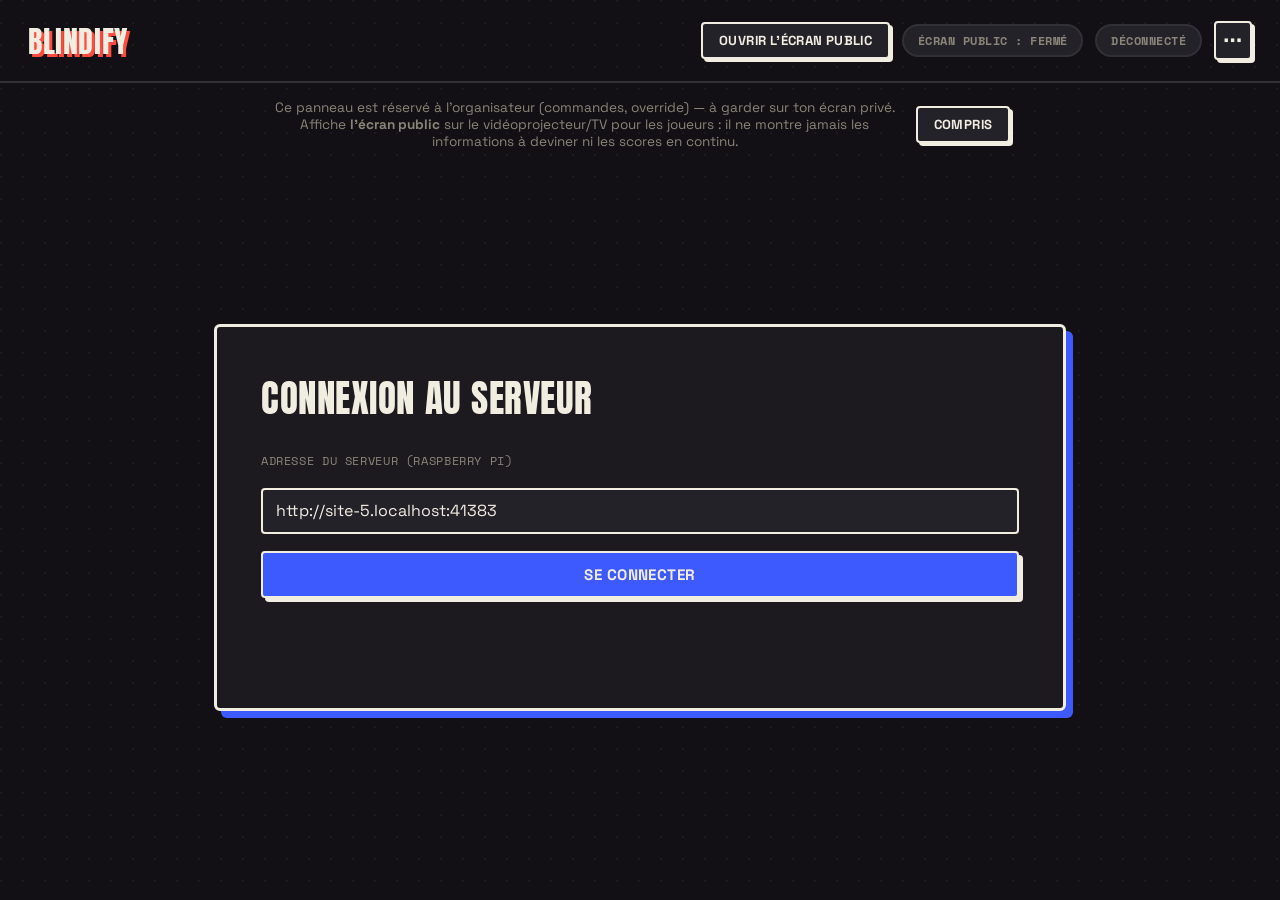
==== commit 01cdd625: "feat(app,host): refonte UI lot 2 (reponse sans carte, mise graduee, regie host, presets, icones) - a" ====
--- a/host/index.html
+++ b/host/index.html
@@ -16,36 +16,69 @@
   <link rel="stylesheet" href="style.css" />
 </head>
 <body>
+  <!-- Refonte UI (lot 2) : barre de régie — étape en cours (Salon › Série A › … › Fin), état de
+       l'écran public et des joueurs, et un menu « ⋯ » pour les actions rares (nouveau salon,
+       redémarrage du serveur), sorties de la vue pour ne pas être cliquées par erreur. -->
   <header>
     <h1>Blindify</h1>
+    <ol id="stepper" class="stepper hidden" aria-label="Étape de la partie"></ol>
     <div class="header-actions">
       <button id="btn-open-display" class="btn-secondary">Ouvrir l'écran public</button>
       <span id="display-indicator" class="pill pill--off">écran public : fermé</span>
+      <span id="players-indicator" class="pill pill--off hidden"></span>
       <span id="connection-indicator" class="pill pill--off">déconnecté</span>
-      <!-- Retour utilisateur : pouvoir relancer le backend (POST /api/admin/restart) sans accès
-           physique/SSH au Raspberry Pi. Volontairement discret (btn-danger) et confirmé par mot de
-           passe — voir #restart-overlay ci-dessous. -->
-      <button id="btn-open-restart" class="btn-danger">Redémarrer le serveur</button>
+      <div class="menu">
+        <button id="btn-menu" class="btn-menu" aria-haspopup="true" aria-expanded="false" aria-controls="menu-panel" title="Autres actions">⋯</button>
+        <div id="menu-panel" class="menu-panel hidden" role="menu">
+          <button id="menu-nouveau-salon" role="menuitem">Nouveau salon (nouveau code)</button>
+          <!-- Retour utilisateur : pouvoir relancer le backend (POST /api/admin/restart) sans accès
+               physique/SSH au Raspberry Pi. Confirmé par mot de passe — voir #restart-overlay. -->
+          <button id="btn-open-restart" class="menu-danger" role="menuitem">Redémarrer le serveur</button>
+        </div>
+      </div>
     </div>
   </header>
-  <p class="control-note">
-    Ce panneau est réservé à l'organisateur (commandes, scores, override) — à garder sur ton écran privé.
-    Affiche <strong>l'écran public</strong> sur le vidéoprojecteur/TV pour les joueurs : il ne montre jamais
-    les informations à deviner ni les scores en continu.
-  </p>
+  <!-- Affiché une seule fois, au premier lancement (voir main.js:afficherNoteUneFois). -->
+  <div id="control-note" class="control-note hidden">
+    <p>
+      Ce panneau est réservé à l'organisateur (commandes, override) — à garder sur ton écran privé.
+      Affiche <strong>l'écran public</strong> sur le vidéoprojecteur/TV pour les joueurs : il ne montre jamais
+      les informations à deviner ni les scores en continu.
+    </p>
+    <button id="btn-note-compris" class="btn-secondary">Compris</button>
+  </div>
 
   <main>
-    <!-- Contrôles partagés (audio + pause/tableau général) — hors des écrans pour rester
-         disponibles quel que soit l'écran affiché (découverte, reveal, bonus...). -->
+    <!-- Refonte UI (lot 2) : régie en trois zones pendant la partie — « Lecture » à gauche, l'écran
+         courant au centre, la colonne d'actions à droite (action principale toujours en haut, au
+         même endroit). #game-controls est en display: contents : ses deux panneaux sont des
+         cellules de la grille de <main> (voir style.css, body.regie). -->
     <div id="game-controls" class="hidden">
-      <audio id="player-audio" controls></audio>
-      <button id="btn-manual-play" class="hidden">Lecture bloquée par le navigateur — cliquer pour lancer</button>
-      <div class="actions">
+      <aside id="lecture-panel" class="regie-panel" aria-label="Lecture">
+        <h3 class="regie-titre">Lecture</h3>
+        <audio id="player-audio"></audio>
+        <div class="lecteur">
+          <button id="btn-lecteur-play" class="lecteur-play" title="Lecture / pause de la musique (sans mettre la partie en pause)" aria-label="Lecture ou pause de la musique">▶</button>
+          <div id="lecteur-progression" class="lecteur-progression" title="Cliquer pour se déplacer dans le morceau">
+            <div id="lecteur-rempli" class="lecteur-rempli"></div>
+            <div id="lecteur-refrain" class="lecteur-refrain hidden" title="Refrain"></div>
+          </div>
+        </div>
+        <div class="lecteur-infos">
+          <span id="lecteur-temps" class="lecteur-temps">0:00 / 0:00</span>
+          <label class="lecteur-volume">Vol. <input id="lecteur-volume" type="range" min="0" max="1" step="0.05" value="1" /></label>
+        </div>
+        <p class="regie-note">Morceau masqué jusqu'au résultat.</p>
+        <button id="btn-manual-play" class="hidden">Lecture bloquée par le navigateur — cliquer pour lancer</button>
+      </aside>
+      <aside id="rail" class="regie-panel" aria-label="Actions">
+        <button id="btn-action-principale" class="btn-action-principale" data-kbd="Espace" disabled>—</button>
         <button id="btn-pause" data-kbd="P">Pause</button>
         <button id="btn-resume" class="hidden" data-kbd="P">Reprendre</button>
         <button id="btn-leaderboard" data-kbd="L">Tableau général</button>
         <button id="btn-reecouter" class="btn-secondary" data-kbd="R">Réécouter depuis le début</button>
-      </div>
+        <button id="btn-rail-terminer" class="btn-secondary btn-rail-terminer">Terminer la partie</button>
+      </aside>
     </div>
 
     <!-- Signalement en direct (V2, section 12.4) — hors des écrans (comme #game-controls) pour
@@ -111,19 +144,34 @@
           <!-- Cases générées dynamiquement depuis GET /api/tags (voir app.js:chargerTagsDisponibles) -->
         </div>
 
-        <label for="setup-nombre-series">Nombre de séries</label>
-        <input id="setup-nombre-series" type="number" min="1" value="3" />
-
-        <label for="setup-nombre-rounds">Nombre de rounds par série</label>
-        <input id="setup-nombre-rounds" type="number" min="1" value="10" />
-
-        <label for="setup-duree-fenetre">Durée de la fenêtre de réponse (secondes)</label>
-        <input id="setup-duree-fenetre" type="number" min="1" value="15" />
-
-        <label><input id="setup-audio-continu" type="checkbox" checked /> Musique continue entre les rounds</label>
-
-        <label for="setup-delai-enchainement">Délai avant le round suivant (secondes)</label>
-        <input id="setup-delai-enchainement" type="number" min="1" value="10" />
+        <!-- Refonte UI (lot 2) : préréglages en un clic + durée estimée ; le détail des champs est
+             replié dans « Réglages avancés » (voir config.js:PRESETS). -->
+        <label>Format</label>
+        <div id="presets" class="presets">
+          <button type="button" class="preset" data-series="3" data-rounds="6" data-duree="15">Rapide<small>3 × 6</small></button>
+          <button type="button" class="preset" data-series="3" data-rounds="10" data-duree="15">Classique<small>3 × 10</small></button>
+          <button type="button" class="preset" data-series="5" data-rounds="12" data-duree="15">Marathon<small>5 × 12</small></button>
+        </div>
+        <p id="config-resume" class="config-resume"></p>
+
+        <details class="reglages-avances">
+          <summary>Réglages avancés</summary>
+          <div class="reglages-avances__champs">
+            <label for="setup-nombre-series">Nombre de séries</label>
+            <input id="setup-nombre-series" type="number" min="1" value="3" />
+
+            <label for="setup-nombre-rounds">Nombre de rounds par série</label>
+            <input id="setup-nombre-rounds" type="number" min="1" value="10" />
+
+            <label for="setup-duree-fenetre">Durée de la fenêtre de réponse (secondes)</label>
+            <input id="setup-duree-fenetre" type="number" min="1" value="15" />
+
+            <label><input id="setup-audio-continu" type="checkbox" checked /> Musique continue entre les rounds</label>
+
+            <label for="setup-delai-enchainement">Délai avant le round suivant (secondes)</label>
+            <input id="setup-delai-enchainement" type="number" min="1" value="10" />
+          </div>
+        </details>
 
         <button id="btn-configurer-partie">Valider la configuration</button>
         <p id="configurer-error" class="error"></p>
@@ -146,15 +194,15 @@
       </div>
       <p id="serie-intro-note" class="reveal"></p>
       <div class="actions">
-        <button id="btn-start-serie" data-kbd="Espace">Démarrer la série</button>
+        <button id="btn-start-serie" class="action-principale" data-kbd="Espace">Démarrer la série</button>
       </div>
       <p id="serie-intro-error" class="error"></p>
     </section>
 
     <!-- Écran 4 : round en cours -->
     <section id="screen-round" class="screen hidden">
-      <h2>Round en cours — <span id="round-mode-label"></span></h2>
-      <div class="cover-frame cover-frame--mystere"><span class="cover-placeholder">❓</span></div>
+      <h2 id="round-mode-label"></h2>
+      <div class="cover-frame cover-frame--mystere"><span class="cover-placeholder"></span></div>
       <div class="timer-bar"><div id="timer-fill" class="timer-fill"></div></div>
 
       <!-- Refonte UI (lot 1) : qui a répondu et en combien de temps, jamais juste/faux ni les
@@ -163,7 +211,7 @@
       <div class="actions">
         <!-- Actif dès que tous les joueurs connectés ont répondu (voir render.js:renderRound) —
              sinon le round va jusqu'au bout du chrono. Voir GameHub.RevelerMaintenant. -->
-        <button id="btn-reveler" data-kbd="Espace" disabled>Révéler maintenant</button>
+        <button id="btn-reveler" class="action-principale" data-kbd="Espace" disabled>Révéler maintenant</button>
       </div>
       <p id="round-error" class="error"></p>
     </section>
@@ -173,7 +221,7 @@
       <h2>Résultat</h2>
       <div class="cover-frame">
         <img id="reveal-cover" class="hidden" alt="Pochette de l'album" />
-        <span id="reveal-cover-placeholder" class="cover-placeholder">🎵</span>
+        <span id="reveal-cover-placeholder" class="cover-placeholder"><svg class="icone" viewBox="0 0 24 24" aria-hidden="true" fill="currentColor"><path d="M9 3v11.3A3.5 3.5 0 1 0 11 17.5V8h7V3z"/></svg></span>
       </div>
       <p class="reveal">
         <strong id="reveal-title"></strong> — <span id="reveal-artist"></span>
@@ -186,8 +234,8 @@
       </table>
       <p id="auto-next-note" class="reveal"></p>
       <div class="actions">
-        <button id="btn-next-round" data-kbd="Espace">Round suivant</button>
-        <button id="btn-end-game">Terminer la partie</button>
+        <button id="btn-next-round" class="action-principale" data-kbd="Espace">Round suivant</button>
+        <button id="btn-end-game" class="action-principale">Terminer la partie</button>
       </div>
       <p id="round-ended-note" class="error"></p>
     </section>
@@ -203,10 +251,10 @@
     <!-- Écran 7 : question bonus — phase question -->
     <section id="screen-bonus-question" class="screen hidden">
       <h2 id="bonus-question-title">Question bonus — à deviner !</h2>
-      <div class="cover-frame cover-frame--mystere"><span class="cover-placeholder">❓</span></div>
+      <div class="cover-frame cover-frame--mystere"><span class="cover-placeholder"></span></div>
       <p id="bonus-question-mode-label"></p>
       <div id="bonus-course-banner" class="course-banner hidden">
-        <span class="course-banner__icon" aria-hidden="true">🏁</span>
+        <span class="course-banner__icon" aria-hidden="true"><svg class="icone" viewBox="0 0 24 24" aria-hidden="true" fill="currentColor"><path d="M5 21V4h11l-1.5 3.5L16 11H7v10z"/></svg></span>
         <div class="course-banner__text">
           <strong class="course-banner__title">Mode course</strong>
           <span class="course-banner__desc">Le premier qui répond décide — juste, il rafle la mise ; faux, il la perd.</span>
@@ -220,10 +268,10 @@
     <!-- Écran 8 : question bonus — résultat -->
     <section id="screen-bonus-result" class="screen hidden">
       <h2 id="bonus-result-title">Résultat de la question bonus</h2>
-      <p id="bonus-result-course-banner" class="course-banner hidden">🏁 Course : seul le premier qui a répondu apparaît ci-dessous — les autres récupèrent leur mise intacte.</p>
+      <p id="bonus-result-course-banner" class="course-banner hidden"><svg class="icone" viewBox="0 0 24 24" aria-hidden="true" fill="currentColor"><path d="M5 21V4h11l-1.5 3.5L16 11H7v10z"/></svg> Course : seul le premier qui a répondu apparaît ci-dessous — les autres récupèrent leur mise intacte.</p>
       <div class="cover-frame">
         <img id="bonus-reveal-cover" class="hidden" alt="Pochette de l'album" />
-        <span id="bonus-reveal-cover-placeholder" class="cover-placeholder">🎵</span>
+        <span id="bonus-reveal-cover-placeholder" class="cover-placeholder"><svg class="icone" viewBox="0 0 24 24" aria-hidden="true" fill="currentColor"><path d="M9 3v11.3A3.5 3.5 0 1 0 11 17.5V8h7V3z"/></svg></span>
       </div>
       <p class="reveal">
         <strong id="bonus-reveal-title"></strong> — <span id="bonus-reveal-artist"></span>
@@ -236,7 +284,7 @@
       </table>
       <p id="bonus-end-note" class="reveal"></p>
       <div class="actions">
-        <button id="btn-end-now" data-kbd="Espace">Terminer maintenant</button>
+        <button id="btn-end-now" class="action-principale" data-kbd="Espace">Terminer maintenant</button>
       </div>
     </section>
 
--- a/host/style.css
+++ b/host/style.css
@@ -406,13 +406,9 @@
 
 audio { width: 100%; border-radius: 4px; border: 2px solid var(--ink); }
 
-#game-controls {
-  margin-bottom: 1.5rem;
-  padding-bottom: 1.25rem;
-  border-bottom: 2px solid var(--border-soft);
-  width: 100%;
-  max-width: 900px;
-}
+/* Refonte UI (lot 2) : conteneur transparent — ses deux panneaux (Lecture, colonne d'actions)
+   sont placés directement dans la grille de la régie (body.regie main). */
+#game-controls { display: contents; }
 #game-controls.hidden { display: none !important; }
 
 /* ----- Signalement en direct (V2, section 12.4) ----- */
@@ -715,3 +711,215 @@
 .answer-card--done { border-color: var(--good); }
 .answer-card--done .answer-card__statut { color: var(--good); }
 .answer-card--off { opacity: 0.45; border-style: dashed; }
+
+/* Refonte UI (lot 2) — pastille de rang 1/2/3 (remplace les emojis de médailles) et icônes SVG
+   en ligne (shared/icons.js). */
+.avatar--rang {
+  color: var(--bg);
+  font-family: var(--font-display);
+  font-weight: 400;
+  border: 2px solid var(--ink);
+}
+.icone {
+  width: 1.1em;
+  height: 1.1em;
+  vertical-align: -0.15em;
+  flex: none;
+}
+
+/* ==========================================================================
+   Refonte UI (lot 2) — régie en trois zones
+   ========================================================================== */
+
+/* Pendant la partie : « Lecture » à gauche, l'écran courant au centre, les actions à droite. Hors
+   partie (connexion, création, salon, fin), la colonne unique habituelle. Repli en une colonne sur
+   écran étroit. */
+body.regie main {
+  max-width: 1320px;
+  display: grid;
+  grid-template-columns: 270px minmax(0, 1fr) 250px;
+  grid-template-areas:
+    "lecture ecran rail"
+    "flags   ecran rail";
+  grid-template-rows: auto 1fr;
+  align-items: start;
+  gap: 1.25rem 1.5rem;
+}
+body.regie #lecture-panel { grid-area: lecture; }
+body.regie #rail { grid-area: rail; position: sticky; top: 1rem; }
+body.regie main > .screen { grid-area: ecran; }
+body.regie #flags-panel { grid-area: flags; margin: 0; }
+body.regie .action-principale { display: none; }
+@media (max-width: 1100px) {
+  body.regie main {
+    grid-template-columns: minmax(0, 1fr);
+    grid-template-areas: "rail" "ecran" "lecture" "flags";
+    grid-template-rows: none;
+  }
+  body.regie #rail { position: static; }
+}
+
+.regie-panel {
+  display: flex;
+  flex-direction: column;
+  gap: 0.7rem;
+  background: var(--surface);
+  border: 2px solid var(--border-soft);
+  border-radius: var(--radius-lg);
+  padding: 1rem;
+}
+.regie-panel button { width: 100%; }
+.regie-titre {
+  margin: 0;
+  font-family: var(--font-mono);
+  font-size: 0.75rem;
+  letter-spacing: 0.1em;
+  text-transform: uppercase;
+  color: var(--ink-dim);
+}
+.regie-note { margin: 0; font-family: var(--font-mono); font-size: 0.72rem; color: var(--ink-dim); }
+
+.btn-action-principale {
+  padding: 1.1rem 1rem;
+  font-size: 1.05rem;
+  box-shadow: 5px 5px 0 var(--ink);
+}
+.btn-rail-terminer { margin-top: 0.6rem; color: var(--ink-dim); }
+
+/* ----- Lecteur maison ----- */
+
+.lecteur { display: flex; align-items: center; gap: 0.7rem; }
+.lecteur-play {
+  flex: none;
+  width: 2.6rem !important;
+  height: 2.6rem;
+  padding: 0;
+  border-radius: 50%;
+  background: var(--ink);
+  color: var(--bg);
+  font-size: 0.9rem;
+  box-shadow: 3px 3px 0 var(--cobalt);
+  text-transform: none;
+}
+.lecteur-progression {
+  position: relative;
+  flex: 1;
+  height: 0.55rem;
+  border-radius: 999px;
+  background: var(--surface-alt);
+  border: 1.5px solid var(--border-soft);
+  cursor: pointer;
+}
+.lecteur-rempli { height: 100%; width: 0; border-radius: 999px; background: var(--cobalt); }
+.lecteur-refrain {
+  position: absolute;
+  top: -0.3rem;
+  width: 3px;
+  height: 1.1rem;
+  background: var(--mustard);
+  border-radius: 2px;
+  transform: translateX(-50%);
+}
+.lecteur-infos { display: flex; justify-content: space-between; align-items: center; gap: 0.5rem; }
+.lecteur-temps, .lecteur-volume {
+  font-family: var(--font-mono);
+  font-size: 0.75rem;
+  color: var(--ink-dim);
+  font-variant-numeric: tabular-nums;
+}
+.lecteur-volume { display: flex; align-items: center; gap: 0.35rem; margin: 0; text-transform: none; }
+.lecteur-volume input { width: 5.5rem; accent-color: var(--cobalt); }
+
+/* ----- Barre d'étapes ----- */
+
+.stepper {
+  list-style: none;
+  margin: 0;
+  padding: 0;
+  display: flex;
+  flex-wrap: wrap;
+  align-items: center;
+  gap: 0.35rem;
+  flex: 1;
+  justify-content: center;
+}
+.stepper.hidden { display: none !important; }
+.step {
+  font-family: var(--font-mono);
+  font-size: 0.72rem;
+  font-weight: 700;
+  padding: 0.25rem 0.65rem;
+  border-radius: 999px;
+  border: 2px solid var(--border-soft);
+  color: var(--ink-dim);
+  white-space: nowrap;
+}
+.step + .step::before { content: none; }
+.step--done { color: var(--good); border-color: rgba(46, 213, 115, 0.5); }
+.step--now { color: var(--bg); background: var(--mustard); border-color: var(--mustard); }
+
+/* ----- Menu « ⋯ » ----- */
+
+.menu { position: relative; }
+.btn-menu {
+  width: 2.4rem;
+  height: 2.4rem;
+  padding: 0;
+  font-size: 1.2rem;
+  line-height: 1;
+  background: var(--surface-alt);
+  box-shadow: 3px 3px 0 var(--ink);
+}
+.menu-panel {
+  position: absolute;
+  right: 0;
+  top: calc(100% + 0.5rem);
+  z-index: 30;
+  min-width: 250px;
+  display: flex;
+  flex-direction: column;
+  gap: 0.4rem;
+  padding: 0.6rem;
+  background: var(--surface);
+  border: 2px solid var(--ink);
+  border-radius: var(--radius);
+  box-shadow: 5px 5px 0 var(--cobalt);
+}
+.menu-panel button {
+  width: 100%;
+  text-align: left;
+  background: var(--surface-alt);
+  box-shadow: none;
+  font-size: 0.85rem;
+}
+.menu-panel .menu-danger { color: var(--coral); border-color: var(--coral); }
+
+/* ----- Avertissement du premier lancement ----- */
+
+.control-note {
+  display: flex;
+  align-items: center;
+  gap: 1rem;
+  justify-content: center;
+  flex-wrap: wrap;
+}
+.control-note p { margin: 0; max-width: 70ch; }
+
+/* ----- Préréglages de partie ----- */
+
+.presets { display: flex; flex-wrap: wrap; gap: 0.6rem; }
+.preset {
+  display: flex;
+  flex-direction: column;
+  align-items: flex-start;
+  gap: 0.15rem;
+  min-width: 8rem;
+  background: var(--surface-alt);
+  box-shadow: 3px 3px 0 var(--ink);
+}
+.preset small { font-family: var(--font-mono); font-size: 0.72rem; color: var(--ink-dim); text-transform: none; }
+.preset--actif { background: var(--mustard); color: var(--bg); }
+.preset--actif small { color: var(--bg); }
+.config-resume { margin: 0; font-family: var(--font-mono); font-size: 0.85rem; color: var(--ink); }
+.reglages-avances summary { cursor: pointer; font-family: var(--font-mono); font-size: 0.8rem; color: var(--ink-dim); text-transform: uppercase; letter-spacing: 0.06em; }
+.reglages-avances__champs { display: flex; flex-direction: column; gap: 0.6rem; margin-top: 0.8rem; }
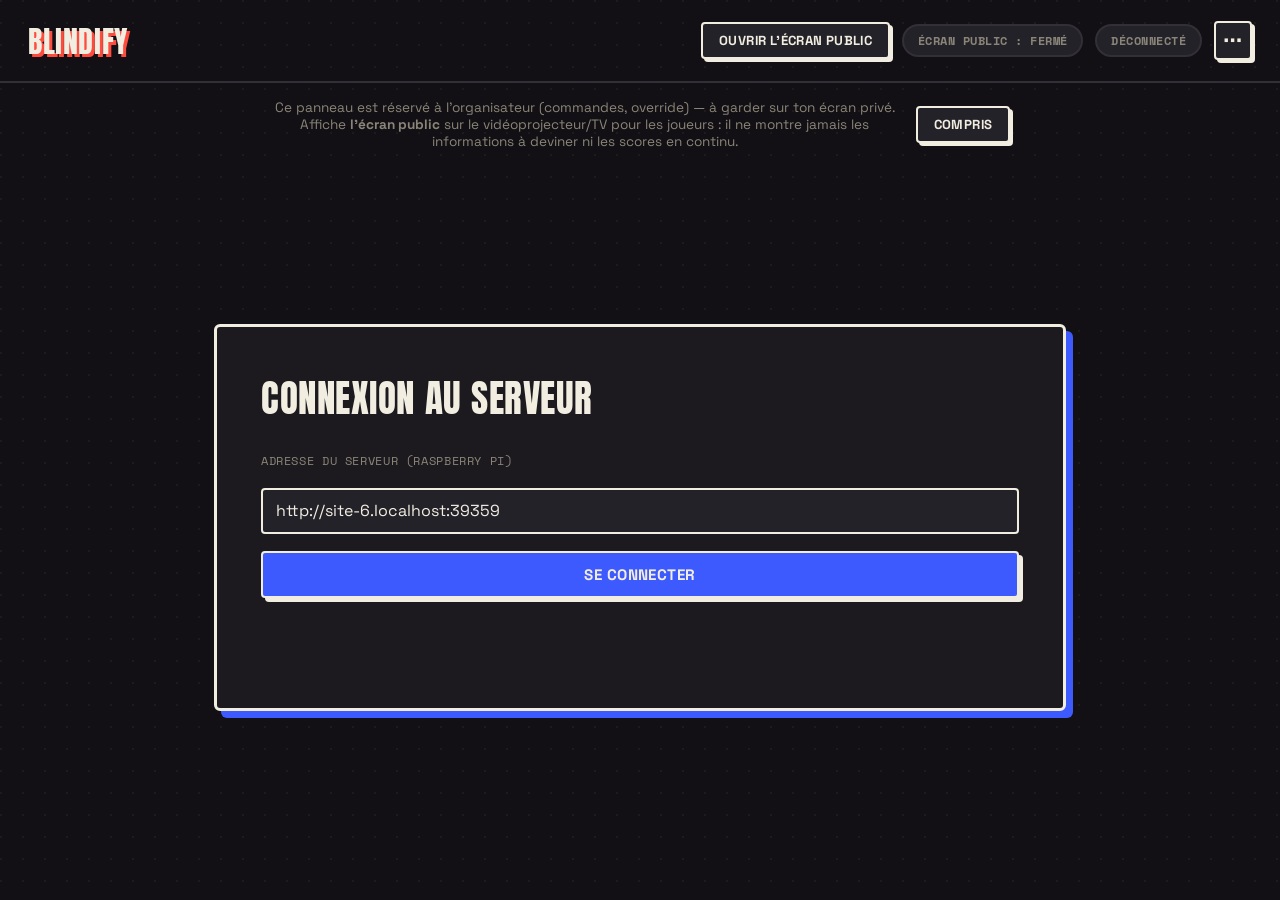
==== commit 1babbe13: "feat(backend,app,host): refonte UI lot 3 (classement auto, ecart, presets sur le Pi, telecommande) -" ====
--- a/host/index.html
+++ b/host/index.html
@@ -153,6 +153,10 @@
           <button type="button" class="preset" data-series="5" data-rounds="12" data-duree="15">Marathon<small>5 × 12</small></button>
         </div>
         <p id="config-resume" class="config-resume"></p>
+        <div class="presets-actions">
+          <button type="button" id="btn-enregistrer-preset" class="btn-secondary">Enregistrer comme configuration…</button>
+          <span id="presets-note" class="presets-note"></span>
+        </div>
 
         <details class="reglages-avances">
           <summary>Réglages avancés</summary>
@@ -167,6 +171,7 @@
             <input id="setup-duree-fenetre" type="number" min="1" value="15" />
 
             <label><input id="setup-audio-continu" type="checkbox" checked /> Musique continue entre les rounds</label>
+            <label><input id="setup-afficher-ecart" type="checkbox" checked /> Montrer à chaque joueur son écart avec le joueur devant (sans nom ni place)</label>
 
             <label for="setup-delai-enchainement">Délai avant le round suivant (secondes)</label>
             <input id="setup-delai-enchainement" type="number" min="1" value="10" />
--- a/host/style.css
+++ b/host/style.css
@@ -923,3 +923,19 @@
 .config-resume { margin: 0; font-family: var(--font-mono); font-size: 0.85rem; color: var(--ink); }
 .reglages-avances summary { cursor: pointer; font-family: var(--font-mono); font-size: 0.8rem; color: var(--ink-dim); text-transform: uppercase; letter-spacing: 0.06em; }
 .reglages-avances__champs { display: flex; flex-direction: column; gap: 0.6rem; margin-top: 0.8rem; }
+
+/* ----- Configurations enregistrées (refonte UI, lot 3) ----- */
+
+.preset--enregistre { position: relative; padding-right: 2rem; }
+.preset-nom { text-transform: none; }
+.preset-supprimer {
+  position: absolute;
+  top: 0.2rem;
+  right: 0.45rem;
+  font-size: 1rem;
+  line-height: 1;
+  opacity: 0.6;
+}
+.preset-supprimer:hover { opacity: 1; color: var(--coral); }
+.presets-actions { display: flex; align-items: center; gap: 0.8rem; flex-wrap: wrap; }
+.presets-note { font-family: var(--font-mono); font-size: 0.8rem; color: var(--ink-dim); }
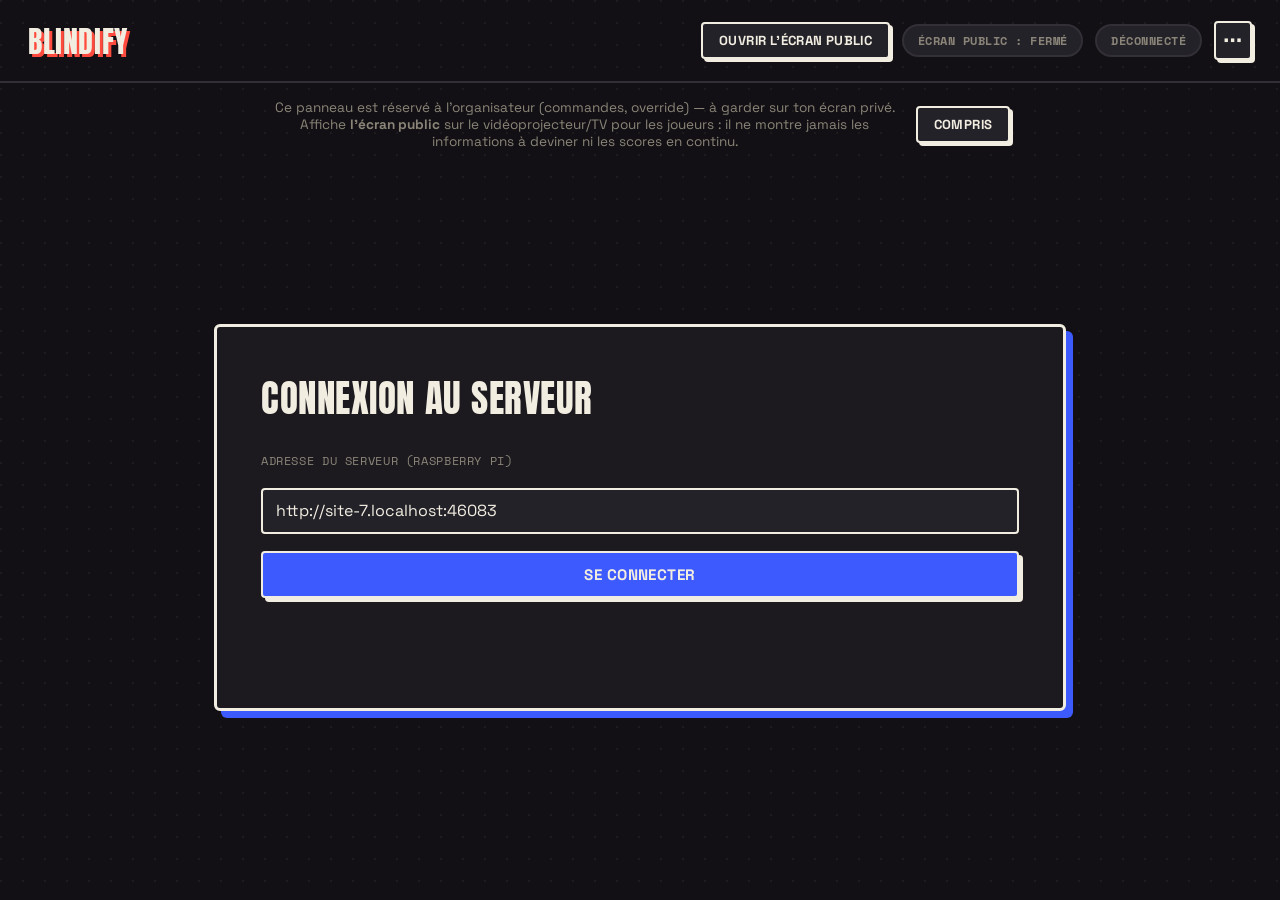
==== commit 7087e023: "feat(backend,app,host): quitter le salon, vote des themes, ecran de mise bonus anime - QuitterPartie" ====
--- a/host/index.html
+++ b/host/index.html
@@ -25,6 +25,8 @@
     <div class="header-actions">
       <button id="btn-open-display" class="btn-secondary">Ouvrir l'écran public</button>
       <span id="display-indicator" class="pill pill--off">écran public : fermé</span>
+      <!-- Retour utilisateur (2026-10-17) : code toujours visible, pour faire (re)joindre un joueur en pleine partie. -->
+      <span id="code-indicator" class="pill pill--code hidden"></span>
       <span id="players-indicator" class="pill pill--off hidden"></span>
       <span id="connection-indicator" class="pill pill--off">déconnecté</span>
       <div class="menu">
@@ -132,6 +134,25 @@
       <div id="blindtest-config">
         <h3>Configuration du blindtest</h3>
         <label>Thèmes</label>
+        <!-- Retour utilisateur (2026-10-17) — les joueurs votent pour leurs thèmes sur leur téléphone,
+             le host fixe ensuite le nombre de séries (jamais plus que de thèmes votés). Voir
+             GameHub.OuvrirVoteThemes / SeriesPlanner.ChoisirThemesDepuisVotes. -->
+        <label class="vote-toggle"><input id="setup-vote-joueurs" type="checkbox" /> Faire voter les joueurs</label>
+        <div id="vote-panel" class="vote-panel hidden">
+          <p class="field-hint">
+            Chaque joueur choisit ses thèmes sur son téléphone. S'il y a plus de thèmes votés que de séries,
+            tirage au sort, en gardant au moins un thème par joueur quand c'est possible.
+          </p>
+          <div class="vote-panel__reglage">
+            <label for="setup-votes-par-joueur">Votes par joueur</label>
+            <input id="setup-votes-par-joueur" type="number" min="1" max="10" value="2" />
+            <button type="button" id="btn-ouvrir-vote" class="btn-secondary">Ouvrir le vote</button>
+          </div>
+          <p id="vote-statut" class="vote-statut"></p>
+          <ul id="vote-decompte" class="vote-decompte"></ul>
+          <p id="vote-error" class="error"></p>
+        </div>
+        <div id="themes-host">
         <p class="field-hint">
           Chaque case cochée est un thème candidat. Chaque série jouée reçoit UN SEUL thème, tiré au
           sort parmi ceux cochés (sans répétition tant qu'il en reste) — coche-en plusieurs pour que
@@ -143,6 +164,7 @@
           </label>
           <!-- Cases générées dynamiquement depuis GET /api/tags (voir app.js:chargerTagsDisponibles) -->
         </div>
+        </div>
 
         <!-- Refonte UI (lot 2) : préréglages en un clic + durée estimée ; le détail des champs est
              replié dans « Réglages avancés » (voir config.js:PRESETS). -->
@@ -251,6 +273,7 @@
       <p>Les joueurs choisissent un palier sur leur téléphone avant de découvrir la question.</p>
       <div class="timer-bar"><div id="bonus-stake-timer-fill" class="timer-fill"></div></div>
       <ul id="bonus-paliers" class="score-list"></ul>
+      <div id="bonus-stake-mises" class="answers-live"></div>
     </section>
 
     <!-- Écran 7 : question bonus — phase question -->
--- a/host/style.css
+++ b/host/style.css
@@ -939,3 +939,28 @@
 .preset-supprimer:hover { opacity: 1; color: var(--coral); }
 .presets-actions { display: flex; align-items: center; gap: 0.8rem; flex-wrap: wrap; }
 .presets-note { font-family: var(--font-mono); font-size: 0.8rem; color: var(--ink-dim); }
+
+/* ----- Vote des thèmes par les joueurs (retour utilisateur 2026-10-17) ----- */
+
+.pill--code { background: var(--mustard); color: var(--bg); border-color: var(--ink); letter-spacing: 0.12em; }
+
+.vote-toggle { font-weight: 700; }
+.vote-panel {
+  display: flex;
+  flex-direction: column;
+  gap: 0.7rem;
+  padding: 1rem 1.1rem;
+  border: 2px solid var(--ink);
+  border-radius: var(--radius);
+  background: var(--surface-alt);
+  box-shadow: 4px 4px 0 var(--cobalt);
+}
+.vote-panel__reglage { display: flex; align-items: center; gap: 0.7rem; flex-wrap: wrap; }
+.vote-panel__reglage input { width: 5rem; }
+.vote-statut { margin: 0; font-family: var(--font-mono); font-size: 0.85rem; }
+.vote-decompte { list-style: none; margin: 0; padding: 0; display: flex; flex-direction: column; gap: 0.35rem; }
+.vote-ligne { display: grid; grid-template-columns: minmax(6rem, 10rem) 1fr 2rem; align-items: center; gap: 0.6rem; }
+.vote-ligne__theme { font-weight: 700; overflow: hidden; text-overflow: ellipsis; white-space: nowrap; }
+.vote-ligne__barre { height: 0.8rem; border: 2px solid var(--ink); border-radius: 3px; background: var(--surface); overflow: hidden; }
+.vote-ligne__barre i { display: block; height: 100%; background: var(--mustard); transition: width 300ms ease; }
+.vote-ligne__nombre { font-family: var(--font-display); font-size: 1.1rem; text-align: right; font-variant-numeric: tabular-nums; }
